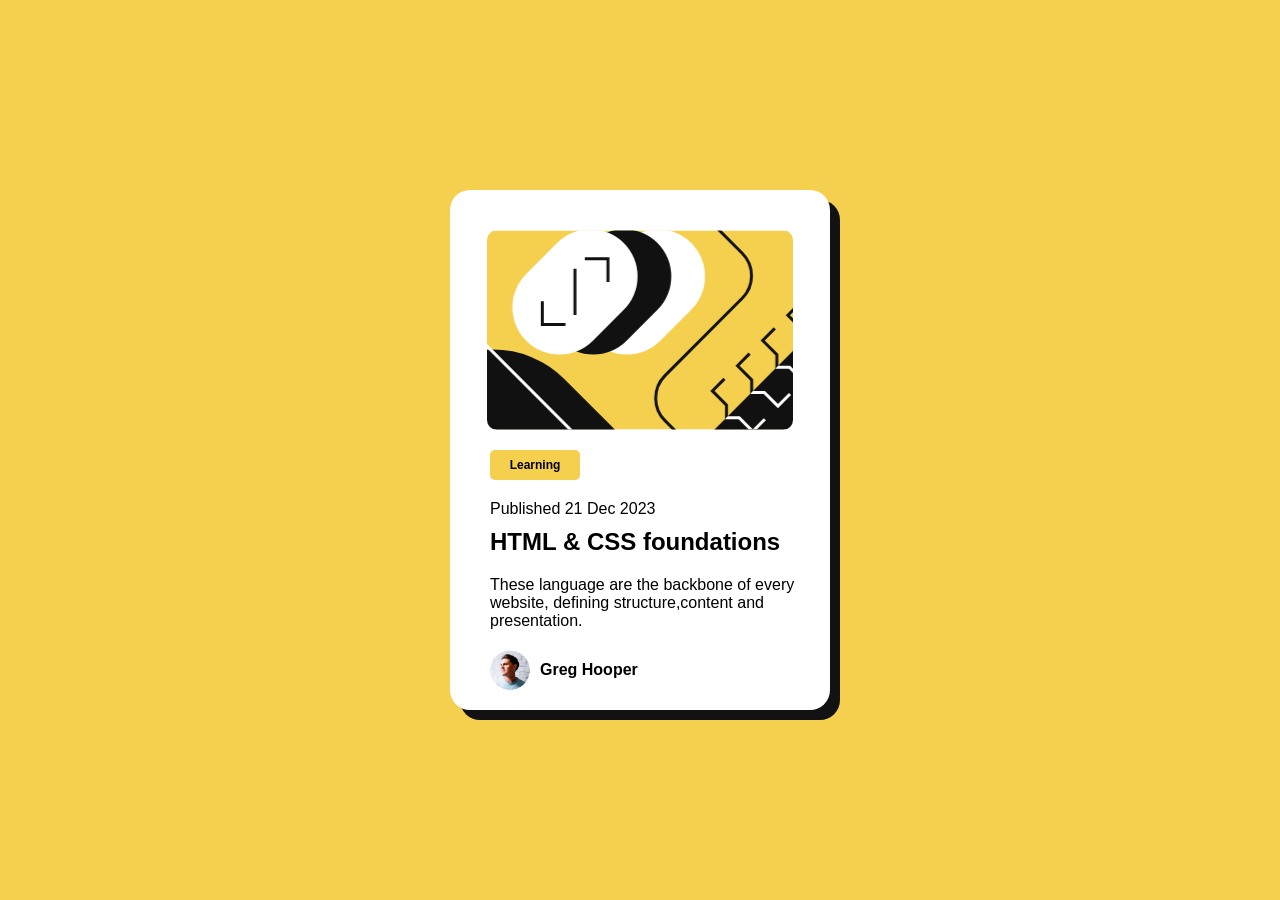
==== blog-preview-card/index.html @ 546686ff "Add initial HTML structure and styles for blog preview card" ====
<!DOCTYPE html>
<html lang="en">

<head>
  <meta charset="UTF-8">
  <meta name="viewport" content="width=device-width, initial-scale=1.0">
  <!-- displays site properly based on user's device -->

  <link rel="icon" type="image/png" sizes="32x32" href="./assets/images/favicon-32x32.png">
  <link rel="stylesheet" href="https://fonts.google.com/specimen/Figtree">

  <title>Frontend Mentor | Blog preview card</title>

  <!-- Feel free to remove these styles or customise in your own stylesheet 👍 -->
  <style>
    * {
      padding: 0;
      margin: 0;
      box-sizing: border-box;
    }

    body {
      background-color: hsl(47, 88%, 63%);
      font-family: 'Figtree', sans-serif;
      display: flex;
      justify-content: center;
      align-items: center;
      height: 100vh;

    }

    .container {
      display: block;
      height: auto;
      width: 380px;
      background-color: hsl(0, 0%, 100%);
      border-radius: 20px;
      /* border-right: 10px solid hsl(0, 0%, 7%);
      border-bottom: 10px solid hsl(0, 0%, 7%);
      border-left: 1px solid hsl(0, 0%, 7%);
      border-top: 1px solid hsl(0, 0%, 7%); */

      box-shadow: 10px 10px 0 hsl(0, 0%, 7%);
      padding: 20px;

    }

    .image {
      background-image: url('./images/illustration-article.svg');
      background-size: cover;
      background-position: center;
      height: 200px;
      width: 90%;
      margin: 20px auto;
      border-radius: 10px;
    }

    .learning {
      background-color: hsl(47, 88%, 63%);
      width: 90px;
      height: 30px;
      font-size: 0.75rem;
      margin-left: 20px;
      margin-top: 10px;
      display: flex;
      justify-content: center;
      align-items: center;
      border-radius: 5px;
    }

    .content p {
      margin-left: 20px;
      padding-top: 20px;
      font-size: 16px;
      font-weight: 500;
    }

    .content h2 {
      margin-left: 20px;
      padding-top: 10px;
      font-weight: 700;
    }

    .image-avatar {
      display: flex;
      align-items: center;
      gap: 10px;
      margin-left: 20px;  
      margin-top: 20px;
    }
    .image-avatar img {
      width: 40px;
      height: 40px;
      border-radius: 50%;
    }
   .Avatar-text h4 {
      font-size: 16px;
      font-weight: 800px;
    }

    @media (max-width: 375px) {

  .container {
    width: 90%;
    height: auto;
  }

  .content h2 {
    font-size: 22px;
  }

  .content p {
    font-size: 14px;
  }

  body {
    padding: 20px;
  }

}
  </style>

</head>

<body>

  <main>
    <div class="container">
      <div class="image">
      </div>
      <div class="learning">
        <h4>Learning</h4>
      </div>
      <div class="content">
        <p>Published 21 Dec 2023 </p>
        <h2>HTML & CSS foundations</h2>
        <p>These language are the backbone of every website, defining structure,content and presentation.</p>
      </div>
      <div class="image-avatar">
        <img src="./images/image-avatar.webp" alt="avatar">
        <div class="Avatar-text"><h4>Greg Hooper</h4></div>
      </div>
    </div>
  </main>
</body>

</html>
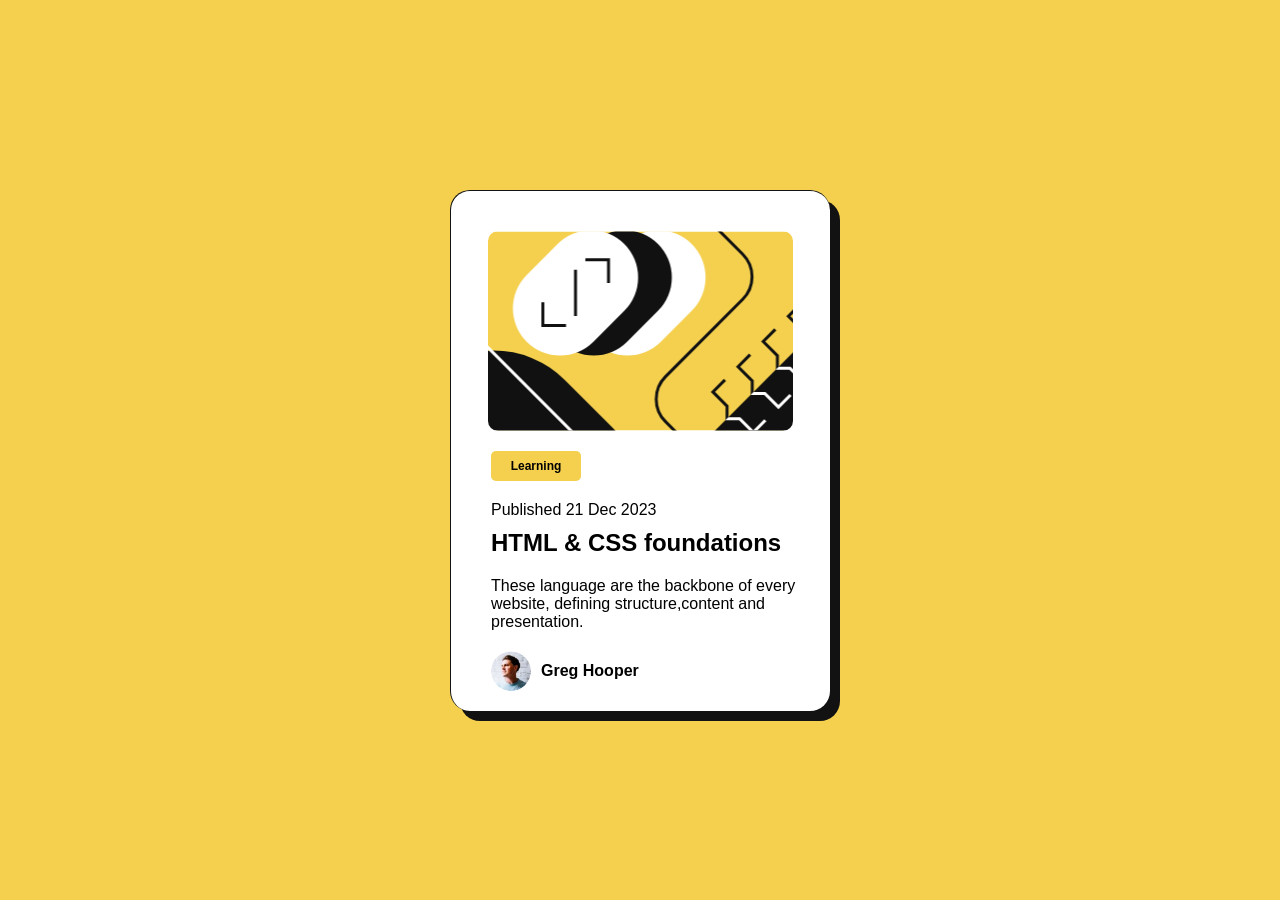
==== commit 29cc7428: "Refactor container styles by removing unnecessary border properties and adjusting border thickness" ====
--- a/blog-preview-card/index.html
+++ b/blog-preview-card/index.html
@@ -35,10 +35,10 @@
       width: 380px;
       background-color: hsl(0, 0%, 100%);
       border-radius: 20px;
-      /* border-right: 10px solid hsl(0, 0%, 7%);
-      border-bottom: 10px solid hsl(0, 0%, 7%);
-      border-left: 1px solid hsl(0, 0%, 7%);
-      border-top: 1px solid hsl(0, 0%, 7%); */
+      
+      
+      border-left: 1.5px solid hsl(0, 0%, 7%);
+      border-top: 1.5px solid hsl(0, 0%, 7%); 
 
       box-shadow: 10px 10px 0 hsl(0, 0%, 7%);
       padding: 20px;
